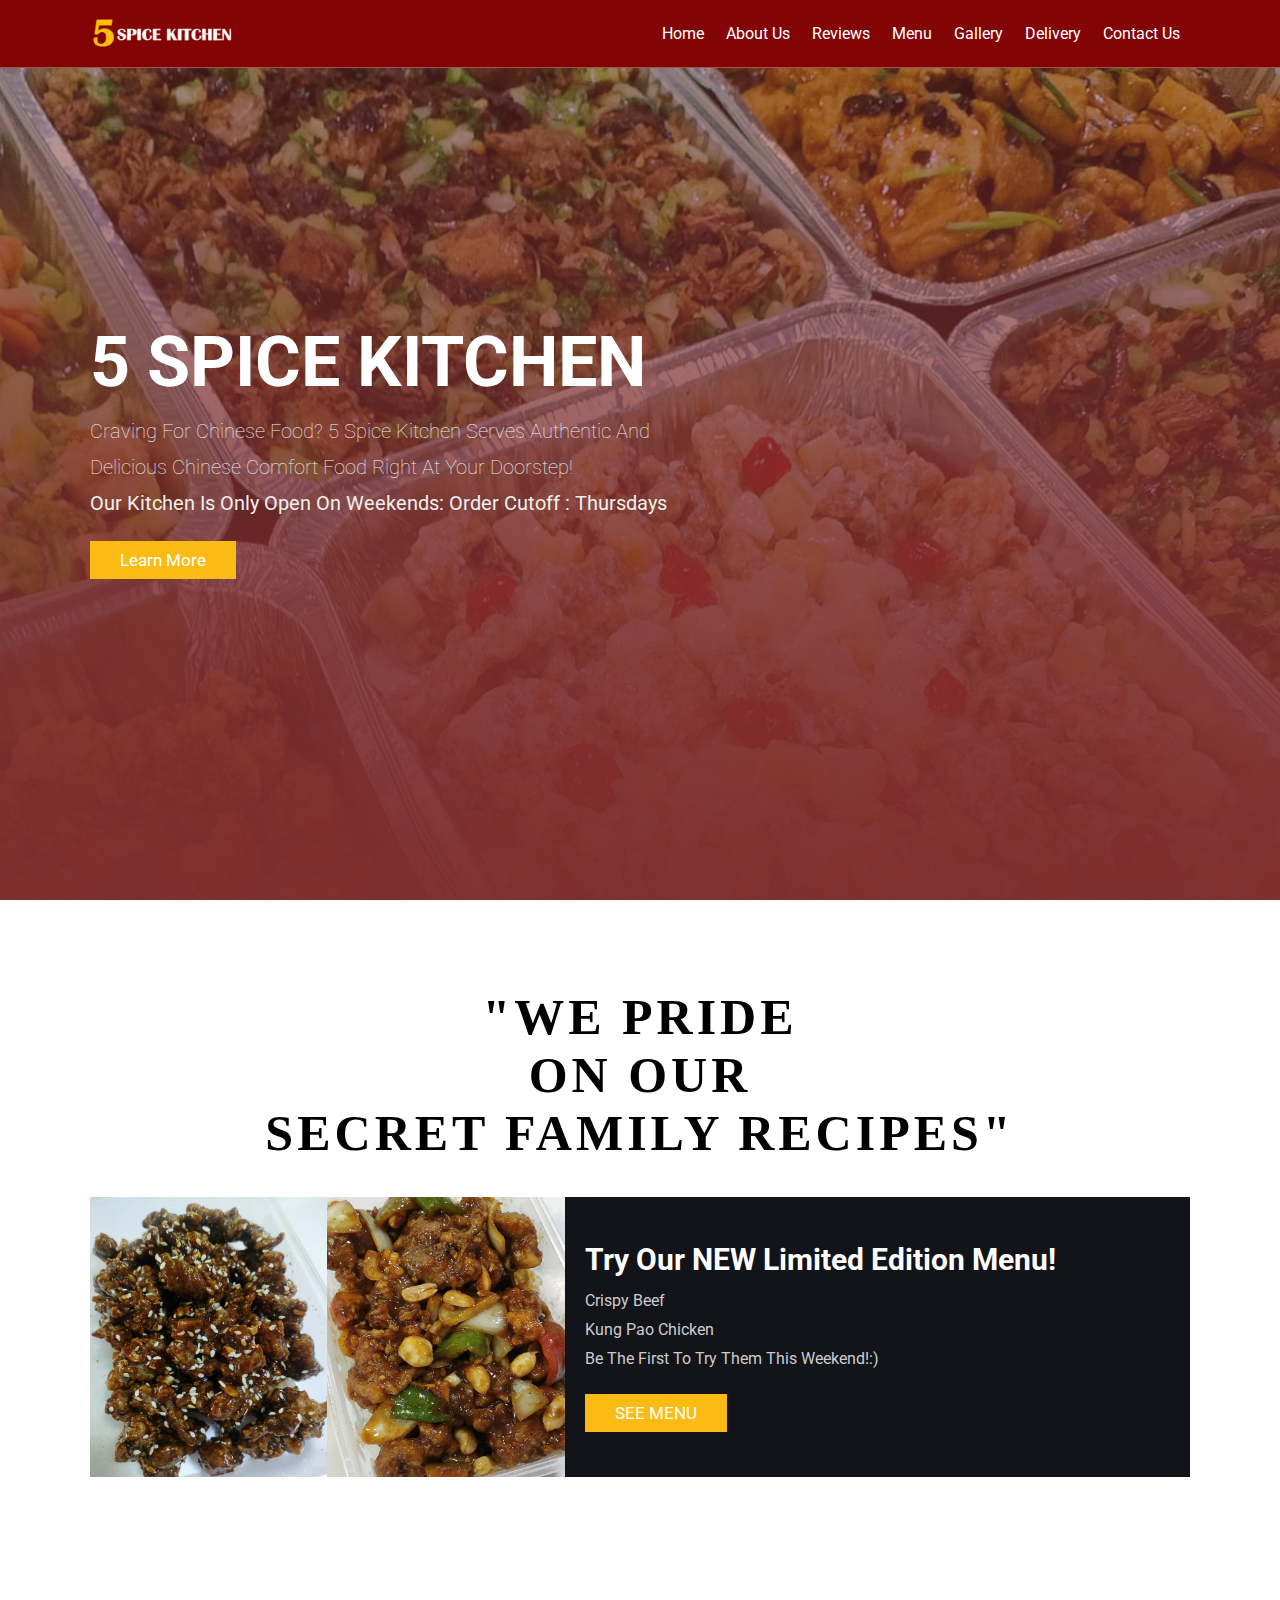
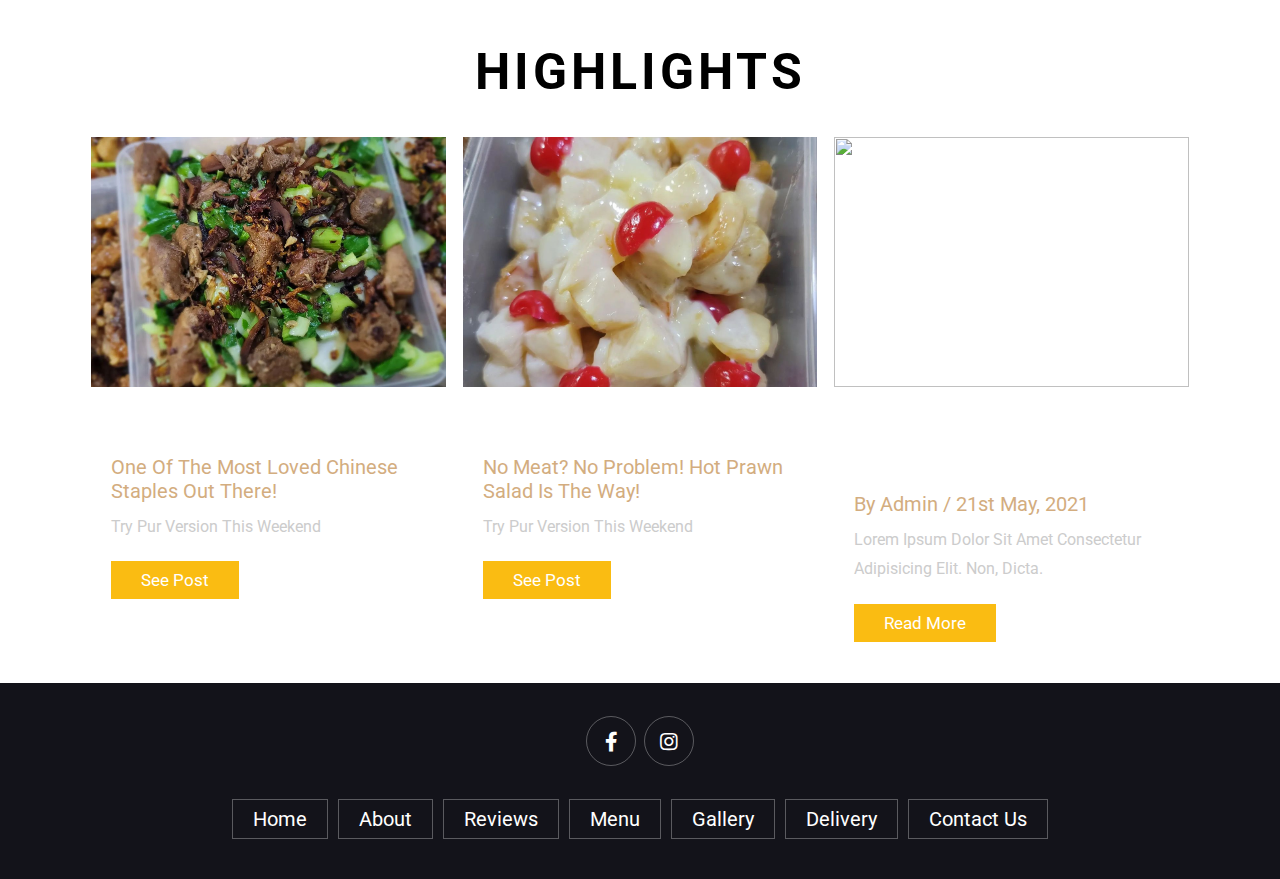
==== 5Spice/index.html @ 285caa4f "sum" ====
<!DOCTYPE html>
<html lang="en">
<head>
    <meta charset="UTF-8">
    <meta http-equiv="X-UA-Compatible" content="IE=edge">
    <meta name="viewport" content="width=device-width, initial-scale=1.0">
    <title>5 Spice Kitchen</title>

    <!-- font awesome cdn link  -->
    <link rel="stylesheet" href="https://cdnjs.cloudflare.com/ajax/libs/font-awesome/5.15.4/css/all.min.css">

    <!-- custom css file link  -->
    <link rel="stylesheet" href="css/style.css">

</head>
<body>
    
<!-- header section starts  -->

<header class="header">

    <a href="#" class="logo">
        <img src="images/5spice.png" alt="">
    </a>

    <nav class="navbar">
        <a href="index.html">home</a>
        <a href="#about">about us</a>
        <a href="#reviews">reviews</a>
        <a href="#menu">menu</a>
        <a href="#about">gallery</a>
        <a href="#contact">delivery</a>
        <a href="#about">contact us</a>


</header>

<!-- header section ends -->

<!-- home section starts  -->

<section class="home" id="home">

    <div class="content">
        <h3>5 spice kitchen</h3>
        <p>Craving for chinese food? 5 spice kitchen serves authentic and delicious Chinese comfort food right at your doorstep!
            <br>
            <b>Our Kitchen is only open on weekends:
            Order cutoff : Thursdays</b></p>
        <a href="#ulo" class="btn">learn more</a>
    </div>

</section>

<!-- home section ends -->

<!-- section starts  -->

<section class="about" id="about" style="background-color: #FFFFFF;">

    <h1>
        <span id="ulo"> <br>"We pride <br>on our<br> secret family recipes"</span>
    </h1>

    <div class="row">

        <div class="image">
            <img src="images/beef.jpeg" width="50%" style="float:left" alt="">
            <img src="images/chicken.jpeg" width="50%" style="float:right" alt="">

        </div>

        <div class="content">
            <h3>Try our NEW limited edition menu! </h3>
            <p>Crispy beef <br>
                Kung pao chicken<br>
                Be the first to try them this weekend!:)</p>
            <a href="#" class="btn">SEE MENU</a>
        </div>

    </div>

</section>

<!-- section ends -->

<!-- blogs section starts  -->

<section class="blogs" id="blogs" style="background-color: #FFFFFF;">

    <h1> <br><br>highlights</h1>
    <div class="box-container">

        <div class="box">
            <div class="image">
                <img src="images/kiampung.jpeg" alt="">
            </div>
            <div class="content">
                <a href=""# class="title">KIAMPENG</a>
                <span>one of the most loved chinese staples out there!</span>
                <p>Try pur version this weekend</p>
                <a href="https://www.instagram.com/p/CcnNLJmvqdR/" class="btn">See post</a>
            </div>
        </div>

        <div class="box">
            <div class="image">
                <img src="images/prawn.jpeg" alt="">
            </div>
            <div class="content">
                <a href="#" class="title">PRAWN SALAD</a>
                <span>No meat? No problem! Hot prawn salad is the way!</span>
                <p>Try pur version this weekend</p>
                <a href="https://www.instagram.com/p/CcQDwZSvueu/" class="btn">See post</a>
            </div>
        </div>

        <div class="box">
            <div class="image">
                <img src="images/blog-3.jpeg" alt="">
            </div>
            <div class="content">
                <a href="#" class="title">tasty and refreshing coffee</a>
                <span>by admin / 21st may, 2021</span>
                <p>Lorem ipsum dolor sit amet consectetur adipisicing elit. Non, dicta.</p>
                <a href="#" class="btn">read more</a>
            </div>
        </div>

    </div>

</section>

<!-- blogs section ends -->
<!-- footer section starts  -->

<section class="footer">

    <div class="share">
        <a href="https://www.facebook.com/5spicekitchenph" class="fab fa-facebook-f"></a>
        <a href="https://www.instagram.com/5spicekitchenph/" class="fab fa-instagram"></a>
    </div>

    <div class="links">
        <a href="index.html">home</a>
        <a href="#">about</a>
        <a href="#reviews">reviews</a>
        <a href="#">menu</a>
        <a href="#about">gallery</a>
        <a href="#">delivery</a>
        <a href="#about">contact us</a>
    </div>

</section>

<!-- footer section ends -->

















<!-- custom js file link  -->
<script src="js/script.js"></script>

</body>
</html>
---- 5Spice/css/style.css ----
@import url('https://fonts.googleapis.com/css2?family=Roboto:wght@100;300;400;500;700&display=swap');

:root{
    --main-color:#d3ad7f;
    --black:#13131a;
    --bg:#010103;
    --border:.1rem solid rgba(255,255,255,.3);
}

*{
    font-family: 'Roboto', sans-serif;
    margin:0; padding:0;
    box-sizing: border-box;
    outline: none; border:none;
    text-decoration: none;
    text-transform: capitalize;
    transition: .2s linear;
}

html{
    font-size: 62.5%;
    overflow-x: hidden;
    scroll-padding-top: 9rem;
    scroll-behavior: smooth;
}

html::-webkit-scrollbar{
    width: .8rem;
}

html::-webkit-scrollbar-track{
    background: transparent;
}

html::-webkit-scrollbar-thumb{
    background: #fff;
    border-radius: 5rem;
}

body{
    background: var(--bg);
}

section{
    padding:2rem 7%;
}

.heading span{
    color:#000000;
    text-transform: uppercase;
    text-align: right;
}

.btn{
    margin-top: 1rem;
    display: inline-block;
    padding:.9rem 3rem;
    font-size: 1.7rem;
    color:#fff;
    background: #fabc12;
    cursor: pointer;
}

.btn:hover{
    letter-spacing: .2rem;
}

.header{
    background: var(--bg);
    display: flex;
    align-items: center;
    justify-content: space-between;
    padding:1.5rem 7%;
    border-bottom: var(--border);
    position: fixed;
    top:0; left: 0; right: 0;
    z-index: 1000;
    background-color: #830404;
}

.header .logo img{
    height: 3.5rem;
    background-color: #830404;
}

.navbar{
    background-color: #830404;
}
.header .navbar a{
    margin:0 1rem;
    font-size: 1.6rem;
    color:#fff;
    background-color: #830404;
}

.header .navbar a:hover{
    color:var(--main-color);
    border-bottom: .1rem solid var(--main-color);
    padding-bottom: .5rem;
}

.header .icons div{
    color:#fff;
    cursor: pointer;
    font-size: 2.5rem;
    margin-left: 2rem;
}

.header .icons div:hover{
    color:var(--main-color);
}

#menu-btn{
    display: none;
}

.header .search-form{
    position: absolute;
    top:115%; right: 7%;
    background: #fff;
    width: 50rem;
    height: 5rem;
    display: flex;
    align-items: center;
    transform: scaleY(0);
    transform-origin: top;
}

.header .search-form.active{
    transform: scaleY(1);
}

.header .search-form input{
    height: 100%;
    width: 100%;
    font-size: 1.6rem;
    color:var(--black);
    padding:1rem;
    text-transform: none;
}

.header .search-form label{
    cursor: pointer;
    font-size: 2.2rem;
    margin-right: 1.5rem;
    color:var(--black);
}

.header .search-form label:hover{
    color:var(--main-color);
}

.header .cart-items-container{
    position: absolute;
    top:100%; right: -100%;
    height: calc(100vh - 9.5rem);
    width: 35rem;
    background: #fff;
    padding:0 1.5rem;
}

.header .cart-items-container.active{
    right: 0;
}

.header .cart-items-container .cart-item{
    position: relative;
    margin:2rem 0;
    display: flex;
    align-items: center;
    gap:1.5rem;
}

.header .cart-items-container .cart-item .fa-times{
    position: absolute;
    top:1rem; right: 1rem;
    font-size: 2rem;
    cursor: pointer;
    color: var(--black);
}

.header .cart-items-container .cart-item .fa-times:hover{
    color:var(--main-color);
}

.header .cart-items-container .cart-item img{
    height: 7rem;
}

.header .cart-items-container .cart-item .content h1{
    font-size: 4rem;
    color:var(--black);
    padding-bottom: .5rem;
}

.header .cart-items-container .cart-item .content .price{
    font-size: 1.5rem;
    color:var(--main-color);
}

.header .cart-items-container .btn{
    width: 100%;
    text-align: center;
}

.home{
    min-height: 100vh;
    display: flex;
    align-items: center;
    background:url(../images/header.jpg) no-repeat ;
    background-size: cover;
    background-position: center;
}

.home .content{
    max-width: 60rem;
}

.home .content h3{
    font-size: 7rem;
    text-transform: uppercase;
    color:  #fff;
    text-align: left;
}

.home .content p{
    font-size: 2rem;
    font-weight: lighter;
    line-height: 1.8;
    padding:1rem 0;
    color:#eee;
}

.about h1{
    text-align: center;
    padding-top: 1rem;
    padding-bottom: 3.5rem;
    font-size: 5rem;
    letter-spacing: 4px;

}
.about span{
    font-family:Brush Script MT, cursive;
    text-transform: uppercase;
}

.about .row{
    display: flex;
    align-items: center;
    background:var(--black);
    flex-wrap: wrap;
}

.about .row .image{
    flex:1 1 30rem;
}

.about .row .image img{
    width: 50%;
    height: 280px;
}
.about .row .content{
    flex:1 1 45rem;
    padding:2rem;
}

.about .row .content h3{
    font-size: 3rem;
    color:#fff;
}

.about .row .content p{
    font-size: 1.6rem;
    color:#ccc;
    padding:1rem 0;
    line-height: 1.8;
}

.menu .box-container{
    display: grid;
    grid-template-columns: repeat(auto-fit, minmax(30rem, 1fr));
    gap:1.5rem;
}

.menu .box-container .box{
    padding:5rem;
    text-align: center;
    border:var(--border);    
}

.menu .box-container .box img{
    height: 10rem;
}

.menu .box-container .box h3{
    color: #fff;
    font-size: 2rem;
    padding:1rem 0;
}

.menu .box-container .box .price{
    color: #fff;
    font-size: 2.5rem;
    padding:.5rem 0;
}

.menu .box-container .box .price span{
    font-size: 1.5rem;
    text-decoration: line-through;
    font-weight: lighter;
}

.menu .box-container .box:hover{
    background:#fff;
}

.menu .box-container .box:hover > *{
    color:var(--black);
}

.products .box-container{
    display: grid;
    grid-template-columns: repeat(auto-fit, minmax(30rem, 1fr));
    gap:1.5rem;
}

.products .box-container .box{
    text-align: center;
    border:var(--border);
    padding: 2rem;
}

.products .box-container .box .icons a{
    height: 5rem;
    width: 5rem;
    line-height: 5rem;
    font-size: 2rem;
    border:var(--border);
    color:#fff;
    margin:.3rem;
}

.products .box-container .box .icons a:hover{
    background:var(--main-color);
}

.products .box-container .box .image{
    padding: 2.5rem 0;
}

.products .box-container .box .image img{
    height: 25rem;
}

.products .box-container .box .content h3{
    color:#fff;
    font-size: 2.5rem;
}

.products .box-container .box .content .stars{
    padding: 1.5rem;
}

.products .box-container .box .content .stars i{
    font-size: 1.7rem;
    color: var(--main-color);
}

.products .box-container .box .content .price{
    color:#fff;
    font-size: 2.5rem;
}

.products .box-container .box .content .price span{
    text-decoration: line-through;
    font-weight: lighter;
    font-size: 1.5rem;
}

.review .box-container{
    display: grid;
    grid-template-columns: repeat(auto-fit, minmax(30rem, 1fr));
    gap:1.5rem;
}

.review .box-container .box{
    border:var(--border);
    text-align: center;
    padding:3rem 2rem;
}

.review .box-container .box p{
    font-size: 1.5rem;
    line-height: 1.8;
    color:#000000;
    padding:2rem 0;
}

.review .box-container .box .user{
    height: 7rem;
    width: 7rem;
    border-radius: 50%;
    object-fit: cover;
}

.review .box-container .box h3{
    padding:1rem 0;
    font-size: 2rem;
    color:#000000;
}

.review .box-container .box .stars i{
    font-size: 1.5rem;
    color:var(--main-color);
}

.contact .row{
    display: flex;
    background:var(--black);
    flex-wrap: wrap;
    gap:1rem;
}

.contact .row .map{
    flex:1 1 45rem;
    width: 100%;
    object-fit: cover;
}

.contact .row form{
    flex:1 1 45rem;
    padding:5rem 2rem;
    text-align: center;
}

.contact .row form h3{
    text-transform: uppercase;
    font-size: 3.5rem;
    color:#fff;
}

.contact .row form .inputBox{
    display: flex;
    align-items: center;
    margin-top: 2rem;
    margin-bottom: 2rem;
    background:var(--bg);
    border:var(--border);
}

.contact .row form .inputBox span{
    color:#fff;
    font-size: 2rem;
    padding-left: 2rem;
}

.contact .row form .inputBox input{
    width: 100%;
    padding:2rem;
    font-size: 1.7rem;
    color:#fff;
    text-transform: none;
    background:none;
}
.blogs h1{
     text-align: center;
    text-transform: uppercase;
    padding-top: 1rem;
    padding-bottom: 3.5rem;
    font-size: 5rem;
    letter-spacing: 4px;
}
.blogs .box-container{
    display: grid;
    grid-template-columns: repeat(auto-fit, minmax(30rem, 1fr));
    gap:1.5rem;
}

.blogs .box-container .box{
    border:var(--border);    
}

.blogs .box-container .box .image{
    height: 25rem;
    overflow:hidden;
    width: 100%;
}

.blogs .box-container .box .image img{
    height: 100%;
    object-fit: cover;
    width: 100%;
}

.blogs .box-container .box:hover .image img{
    transform: scale(1.2);
}

.blogs .box-container .box .content{
    padding:2rem;
}

.blogs .box-container .box .content .title{
    font-size: 2.5rem;
    line-height: 1.5;
    color:#fff;
}

.blogs .box-container .box .content .title:hover{
    color:var(--main-color);
}

.blogs .box-container .box .content span{
    color:var(--main-color);
    display: block;
    padding-top: 1rem;
    font-size: 2rem;
}

.blogs .box-container .box .content p{
    font-size: 1.6rem;
    line-height: 1.8;
    color:#ccc;
    padding:1rem 0;
}

.footer{
    background:var(--black);
    text-align: center;
}

.footer .share{
    padding:1rem 0;
}

.footer .share a{
    height: 5rem;
    width: 5rem;
    line-height: 5rem;
    font-size: 2rem;
    color:#fff;
    border:var(--border);
    margin:.3rem;
    border-radius: 50%;
}

.footer .share a:hover{
    background-color: var(--main-color);
}

.footer .links{
    display: flex;
    justify-content: center;
    flex-wrap: wrap;
    padding:2rem 0;
    gap:1rem;
}

.footer .links a{
    padding:.7rem 2rem;
    color:#fff;
    border:var(--border);
    font-size: 2rem;
}

.footer .links a:hover{
    background:var(--main-color);
}

.footer .credit{
    font-size: 2rem;
    color:#fff;
    font-weight: lighter;
    padding:1.5rem;
}

.footer .credit span{
    color:var(--main-color);
}













/* media queries  */
@media (max-width:991px){

    html{
        font-size: 55%;
    }

    .header{
        padding:1.5rem 2rem;
    }

    section{
        padding:2rem;
    }

}

@media (max-width:768px){

    #menu-btn{
        display: inline-block;
    }

    .header .navbar{
        position: absolute;
        top:100%; right: -100%;
        background: #fff;
        width: 30rem;
        height: calc(100vh - 9.5rem);
    }

    .header .navbar.active{
        right:0;
    }

    .header .navbar a{
        color:var(--black);
        display: block;
        margin:1.5rem;
        padding:.5rem;
        font-size: 2rem;
    }

    .header .search-form{
        width: 90%;
        right: 2rem;
    }

    .home{
        background-position: left;
        justify-content: center;
        text-align: center;
    }

    .home .content h3{
        font-size: 4.5rem;
    }

    .home .content p{
        font-size: 1.5rem;
    }

}

@media (max-width:450px){

    html{
        font-size: 50%;
    }

}
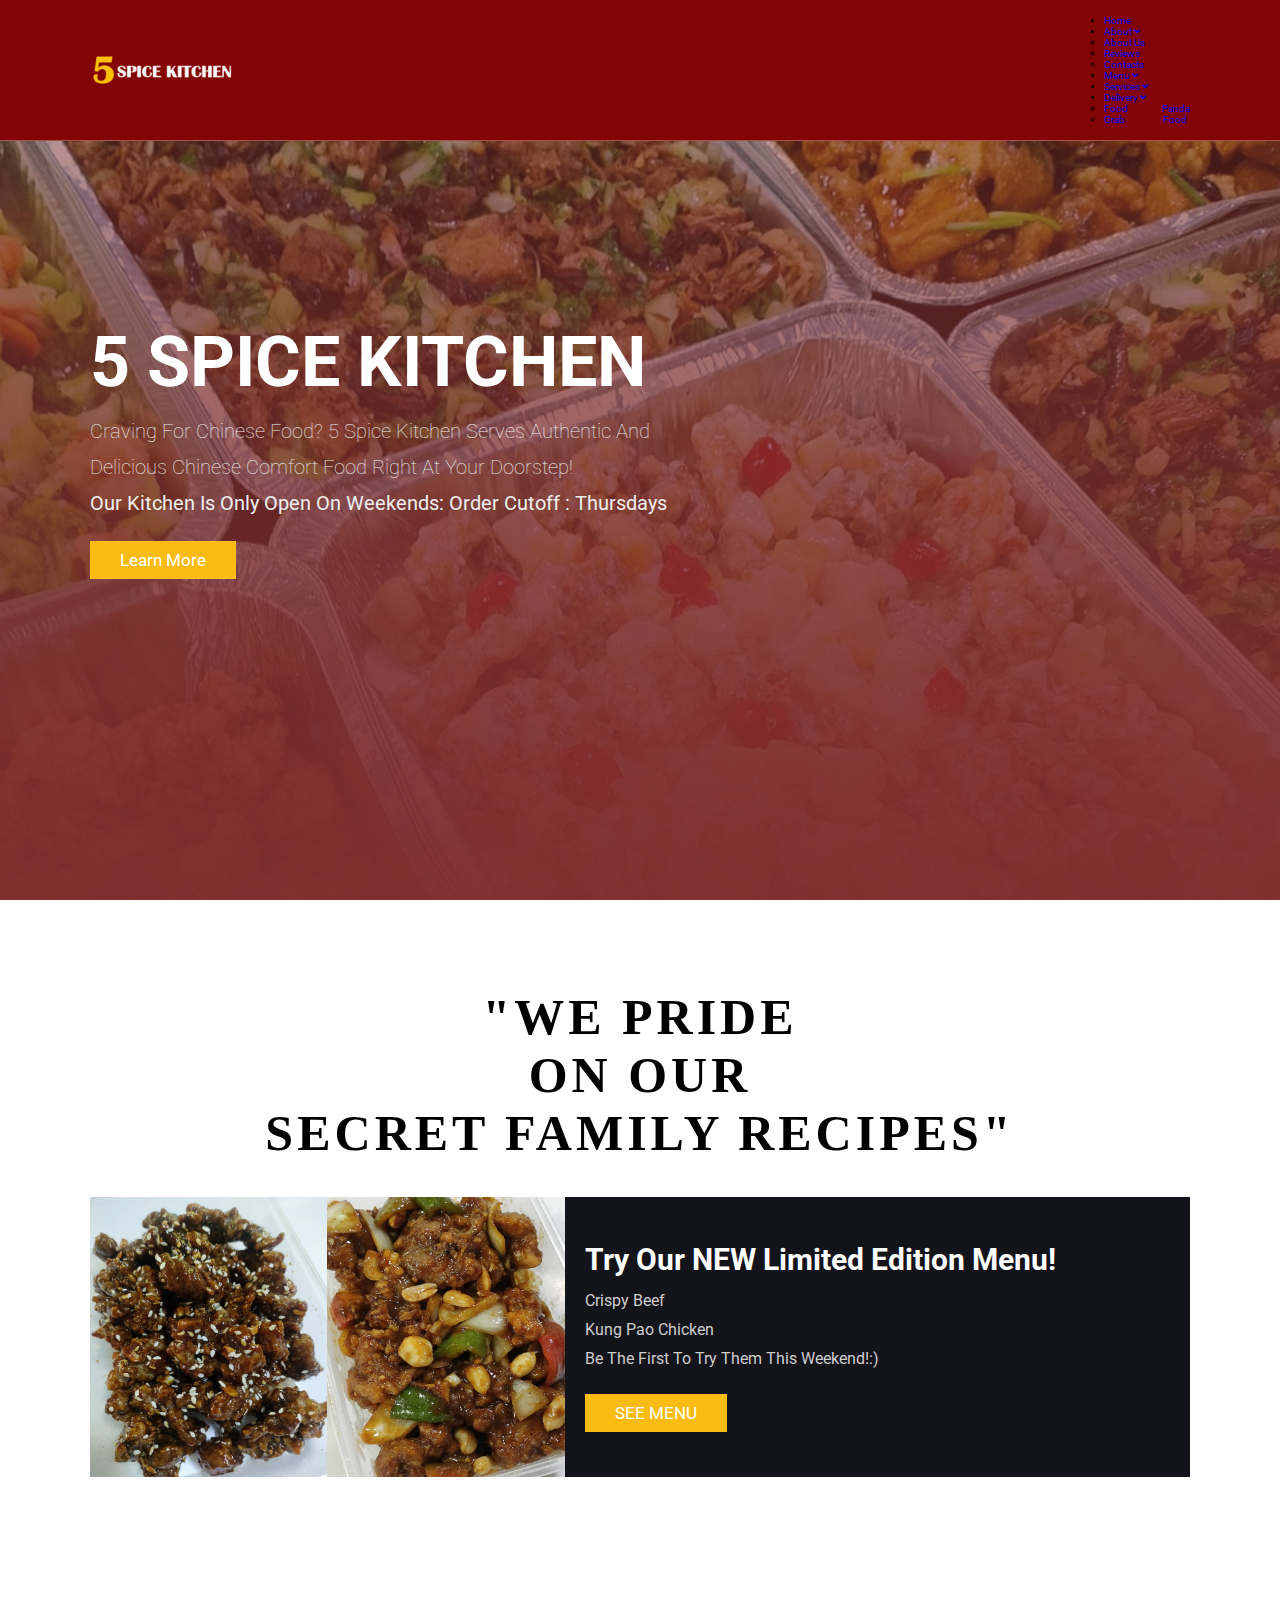
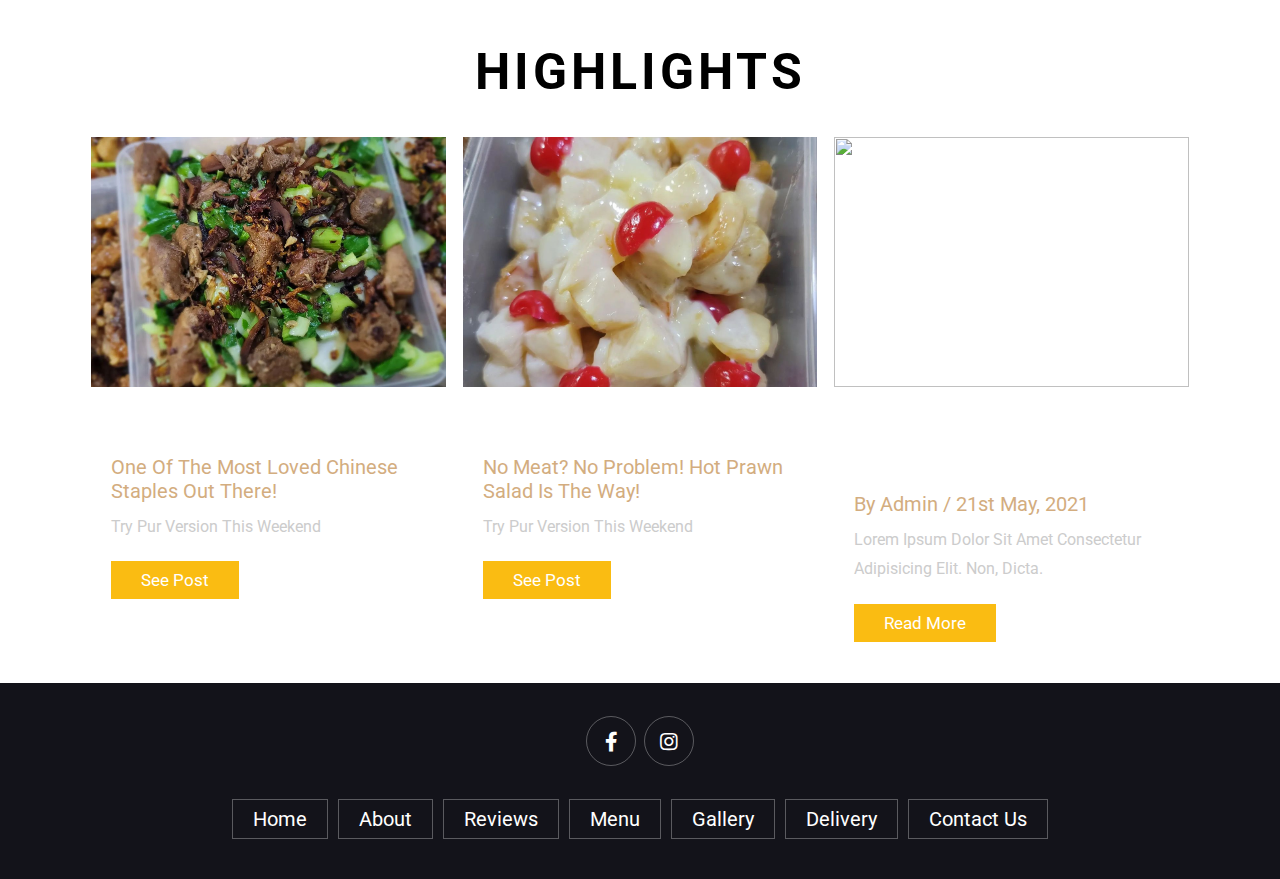
==== commit ecc327f9: "Add files via upload" ====
--- a/5Spice/index.html
+++ b/5Spice/index.html
@@ -14,7 +14,7 @@
 
 </head>
 <body>
-    
+
 <!-- header section starts  -->
 
 <header class="header">
@@ -23,14 +23,29 @@
         <img src="images/5spice.png" alt="">
     </a>
 
-    <nav class="navbar">
-        <a href="index.html">home</a>
-        <a href="#about">about us</a>
-        <a href="#reviews">reviews</a>
-        <a href="#menu">menu</a>
-        <a href="#about">gallery</a>
-        <a href="#contact">delivery</a>
-        <a href="#about">contact us</a>
+    <div class="nav">
+      <ul class="menu">
+        <li class="menu-item"><a href="#">Home</a></li>
+        <li class="menu-item">
+          <a class="sub-btn" href="#">About <i class="fas fa-angle-down"></i> </a>
+          <ul class="sub-menu">
+            <li class="sub-item"><a href="#">About us</a></li>
+            <li class="sub-item"><a href="#">Reviews</a></li>
+            <li class="sub-item"><a href="#">Contacts</a></li>
+          </ul>
+        </li>
+        <li class="menu-item"><a href="#">Menu <i class="fas fa-angle-down"></i> </a></li>
+        <li class="menu-item"><a href="#">Services <i class="fas fa-angle-down"></i> </a></li>
+        <li class="menu-item">
+          <a href="#">Delivery <i class="fas fa-angle-down"></i> </a>
+          <ul class="sub-menu">
+            <li class="sub-item"><a href="#">Food &nbsp; &nbsp; &nbsp; &nbsp; &nbsp; &nbsp; &nbsp;
+               &nbsp; Panda</a></li>
+            <li class="sub-item"><a href="#">Grab &nbsp; &nbsp; &nbsp; &nbsp; &nbsp; &nbsp; &nbsp;
+               &nbsp; &nbsp; Food</a></li>
+
+          </ul>
+        </li>
 
 
 </header>
@@ -175,4 +190,4 @@
 <script src="js/script.js"></script>
 
 </body>
-</html>+</html>
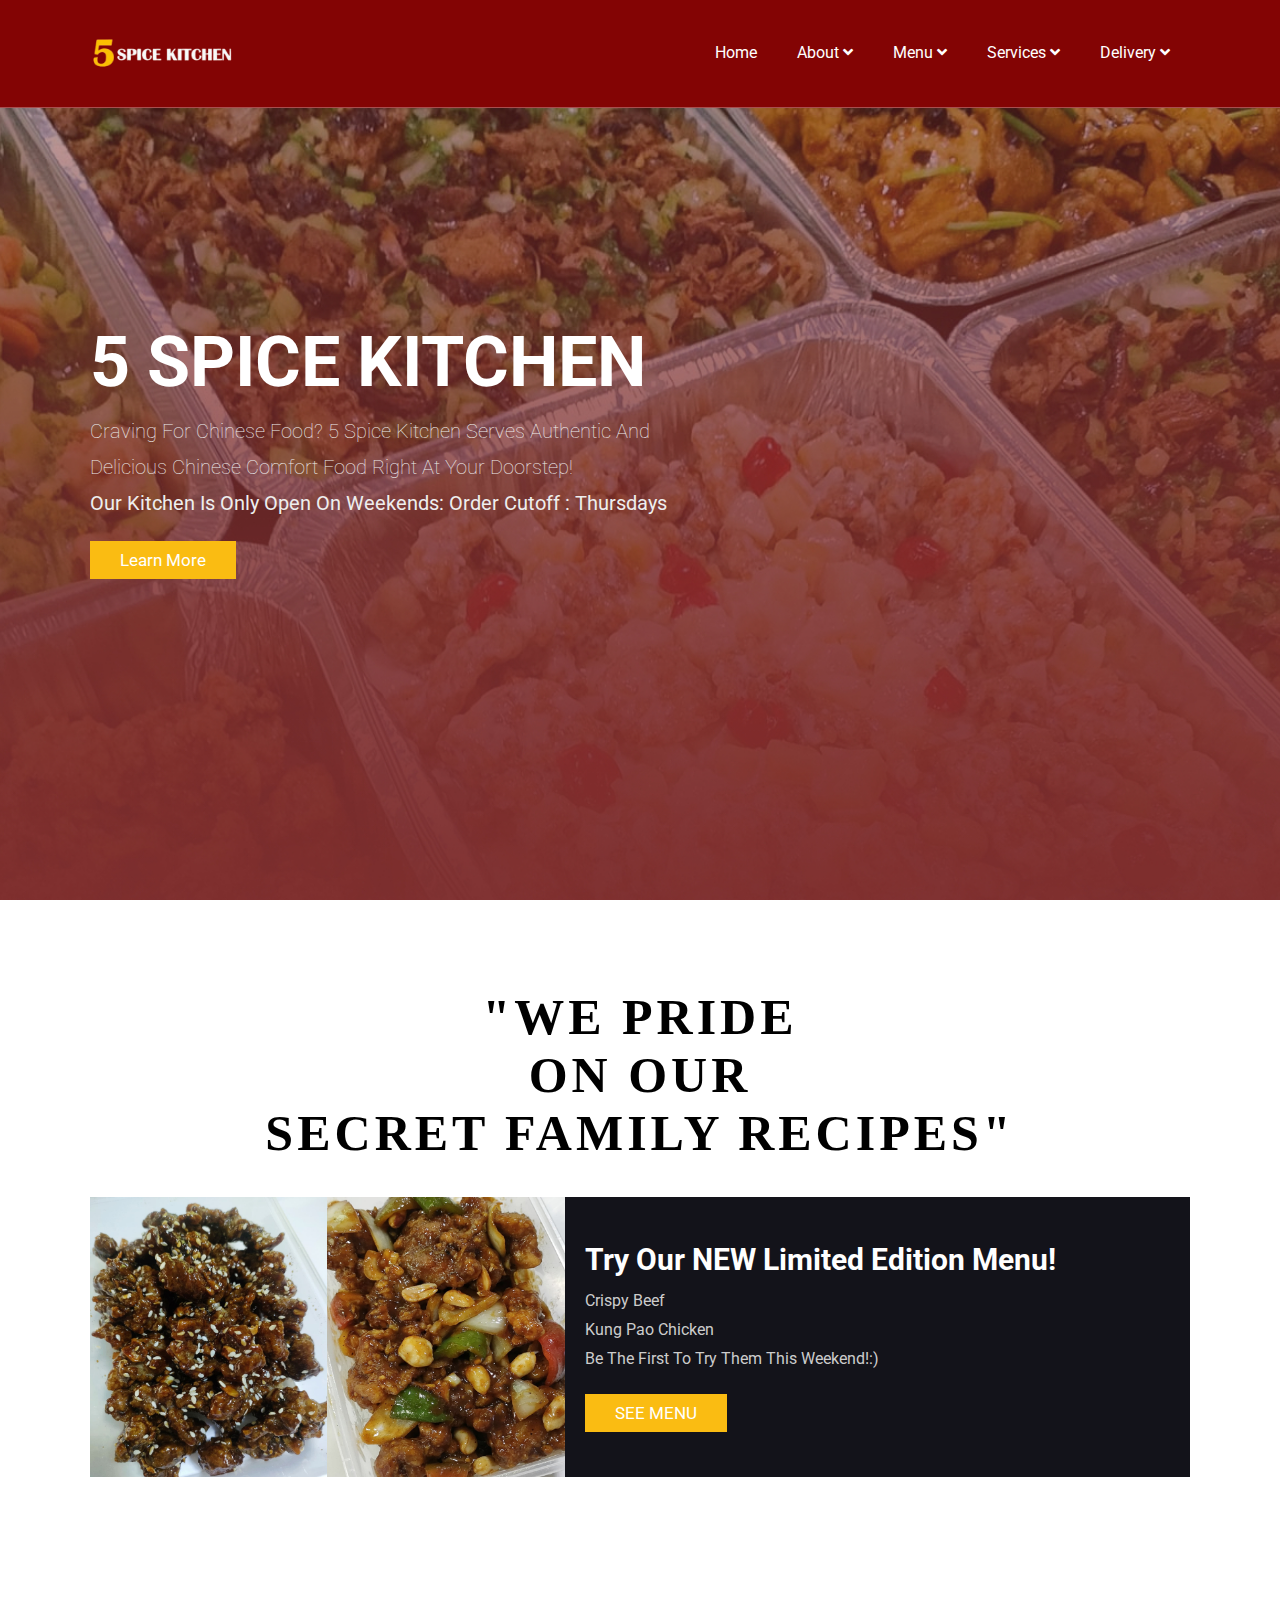
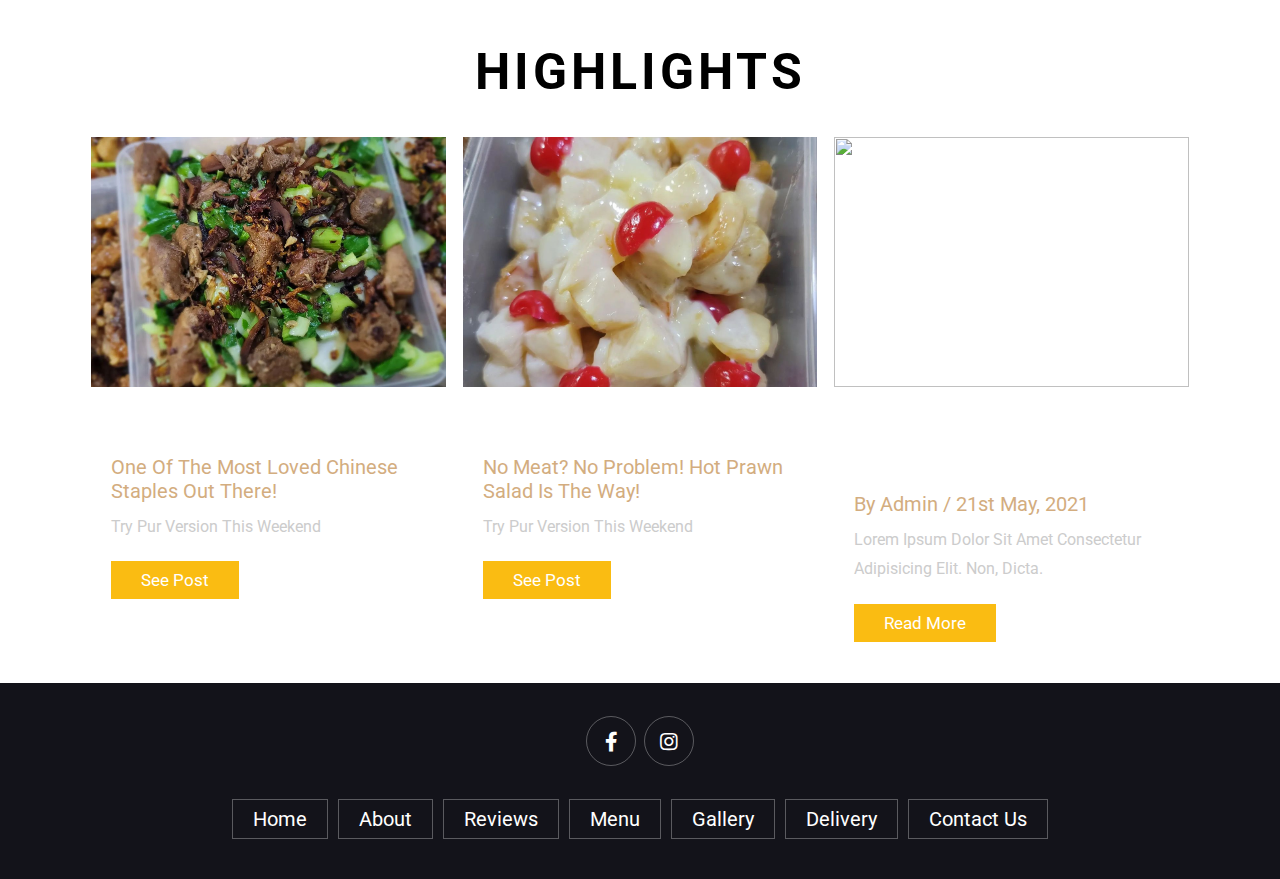
==== commit e0472b5f: "Update index.html" ====
--- a/5Spice/index.html
+++ b/5Spice/index.html
@@ -29,7 +29,7 @@
         <li class="menu-item">
           <a class="sub-btn" href="#">About <i class="fas fa-angle-down"></i> </a>
           <ul class="sub-menu">
-            <li class="sub-item"><a href="#">About us</a></li>
+            <li class="sub-item"><a href="about.html">About us</a></li>
             <li class="sub-item"><a href="#">Reviews</a></li>
             <li class="sub-item"><a href="#">Contacts</a></li>
           </ul>
--- a/5Spice/css/style.css
+++ b/5Spice/css/style.css
@@ -51,6 +51,76 @@
     text-align: right;
 }
 
+header .nav{
+  position: relative;
+  line-height: 75px;
+}
+
+header .nav .menu{
+  position: relative;
+  display: flex;
+  justify-content: center;
+  list-style: none;
+  user-select: none;
+}
+
+.menu-item > a{
+  color: #fff;
+  font-size: 1.6rem;
+  text-decoration: none;
+  margin: 20px;
+  padding: 25px 0;
+}
+
+.menu-item > a:hover{
+  color:var(--main-color);
+  transition: 0.3s;
+  border-bottom: .1rem solid var(--main-color);
+  padding-bottom: .5rem;
+}
+
+.menu-item .sub-menu {
+  position: absolute;
+  background: #830404;
+  top: 74px;
+  line-height:40px;
+  list-style: none;
+  border-radius: 0 0 8px 8px;
+  box-shadow: 0 5px 25px rgb(0 0 0 / 20%);
+  pointer-events: none;
+  transform: translateY(0);
+  opacity: 0;
+  transition: 0.3s;
+  transition-property: transform, opacity;
+}
+
+.menu-item:hover .sub-menu {
+  pointer-events: all;
+  transform: translateY(0);
+  opacity: 1;
+}
+
+.menu-item .sub-menu .sub-item {
+  position: relative;
+  padding: 7px 0;
+  cursor: pointer;
+  box-shadow: inset 0px -30px 5px -30px rgba(255, 255, 255, 0.2);
+}
+
+.menu-item .sub-menu .sub-item a{
+  color: #fff;
+  font-size: 1.6rem;
+  text-decoration: none;
+  padding: 15px 30px;
+}
+
+
+.menu-item .sub-menu .sub-item:hover{
+  background-color: var(--main-color);
+  border-bottom: .1rem solid var(--main-color);
+  padding-bottom: .5rem;
+}
+
 .btn{
     margin-top: 1rem;
     display: inline-block;
@@ -276,6 +346,59 @@
     line-height: 1.8;
 }
 
+.aboutus h1{
+    text-align: left;
+    padding-top: 5rem;
+    padding-bottom: 3.5rem;
+    font-size: 5rem;
+    letter-spacing: 4px;
+}
+
+.aboutus span{
+    font-family:Brush Script MT, cursive;
+    text-transform: uppercase;
+}
+
+.aboutus .row{
+    display: flex;
+    align-items: center;
+    background:var(--black);
+    flex-wrap: wrap;
+}
+
+.aboutus .row .image{
+    flex:1 1 10rem;
+}
+
+.aboutus .row .image img{
+    width: 50%;
+    height: 550px;
+}
+.aboutus .row .image2 {
+    flex:1 1 10rem;
+}
+
+.aboutus .row .image2 img{
+    width: 100%;
+    height: 600px;
+}
+.aboutus .row .content{
+    flex:1 1 45rem;
+    padding:2rem;
+}
+
+.aboutus .row .content h3{
+    font-size: 3rem;
+    color:#fff;
+}
+
+.aboutus .row .content p{
+    font-size: 1.6rem;
+    color:#ccc;
+    padding:1rem 0;
+    line-height: 1.8;
+}
+
 .menu .box-container{
     display: grid;
     grid-template-columns: repeat(auto-fit, minmax(30rem, 1fr));
@@ -285,7 +408,7 @@
 .menu .box-container .box{
     padding:5rem;
     text-align: center;
-    border:var(--border);    
+    border:var(--border);
 }
 
 .menu .box-container .box img{
@@ -477,7 +600,7 @@
 }
 
 .blogs .box-container .box{
-    border:var(--border);    
+    border:var(--border);
 }
 
 .blogs .box-container .box .image{
@@ -660,4 +783,4 @@
         font-size: 50%;
     }
 
-}+}
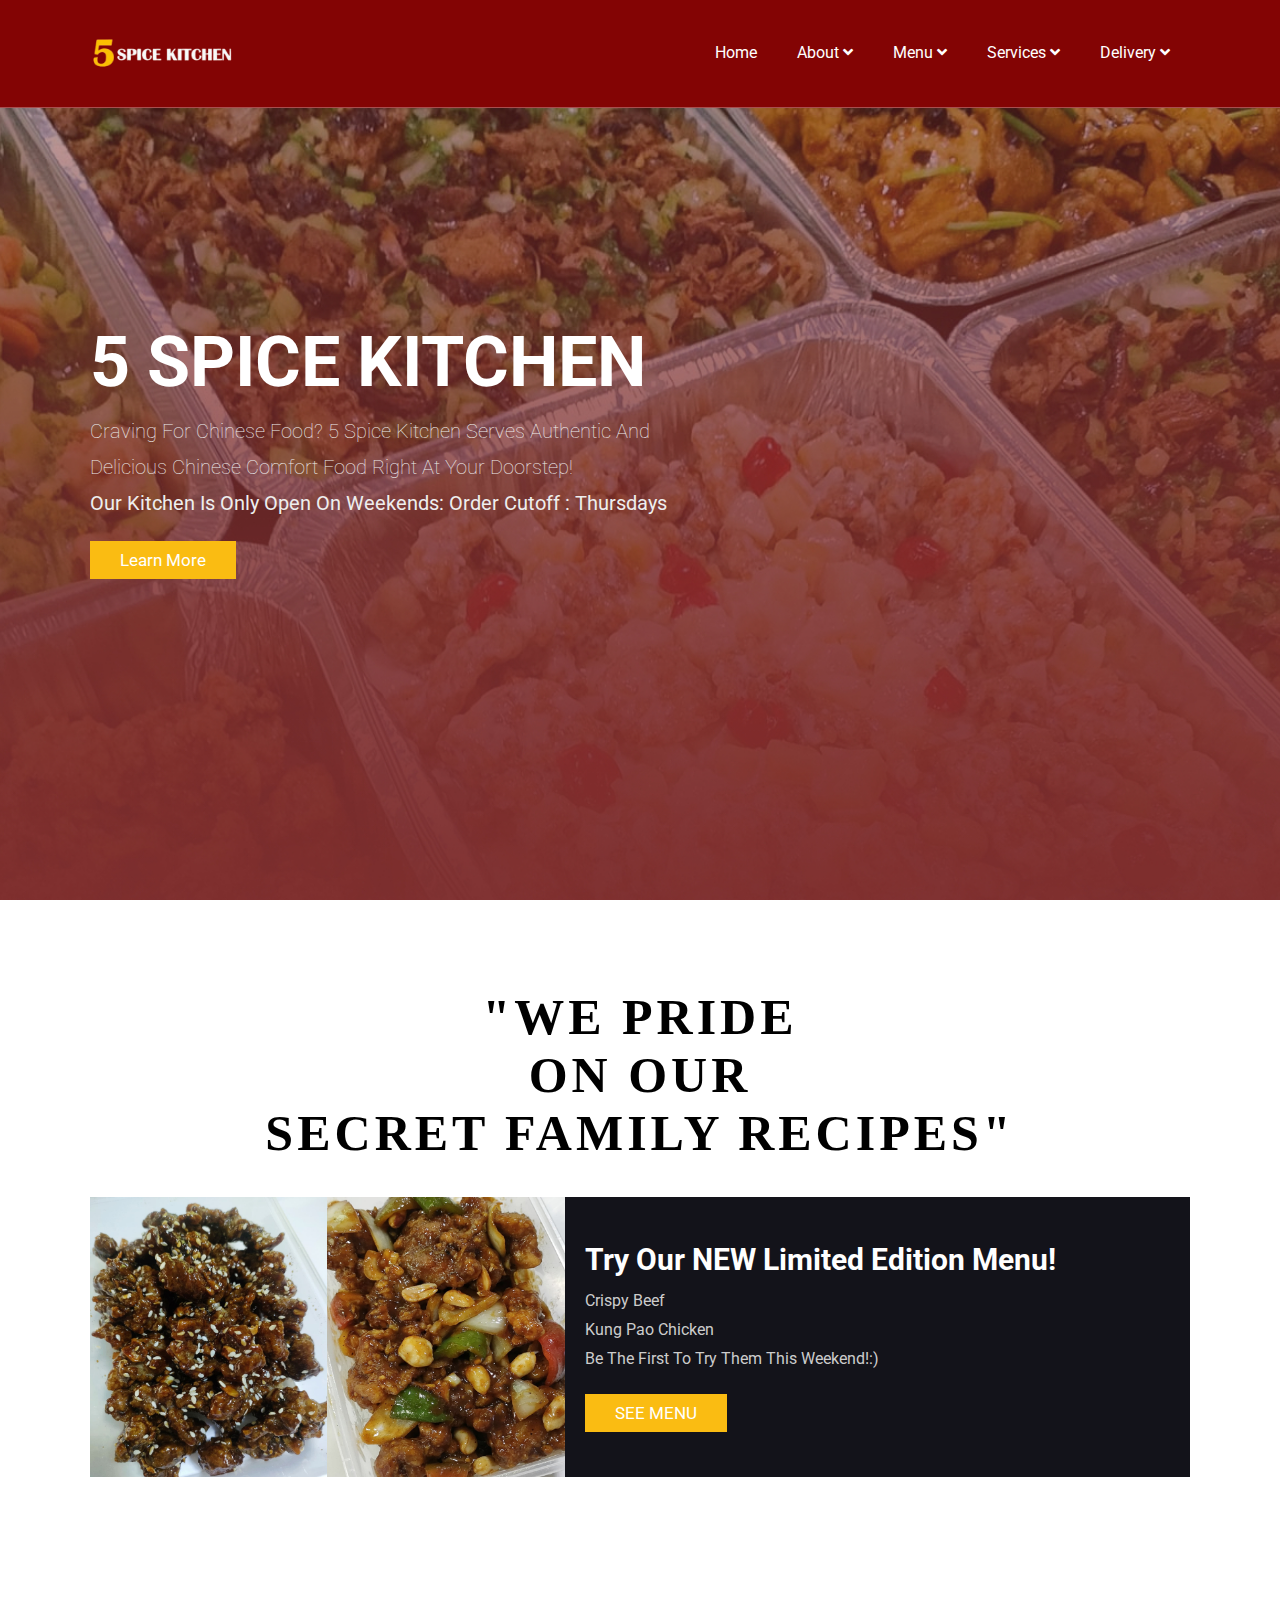
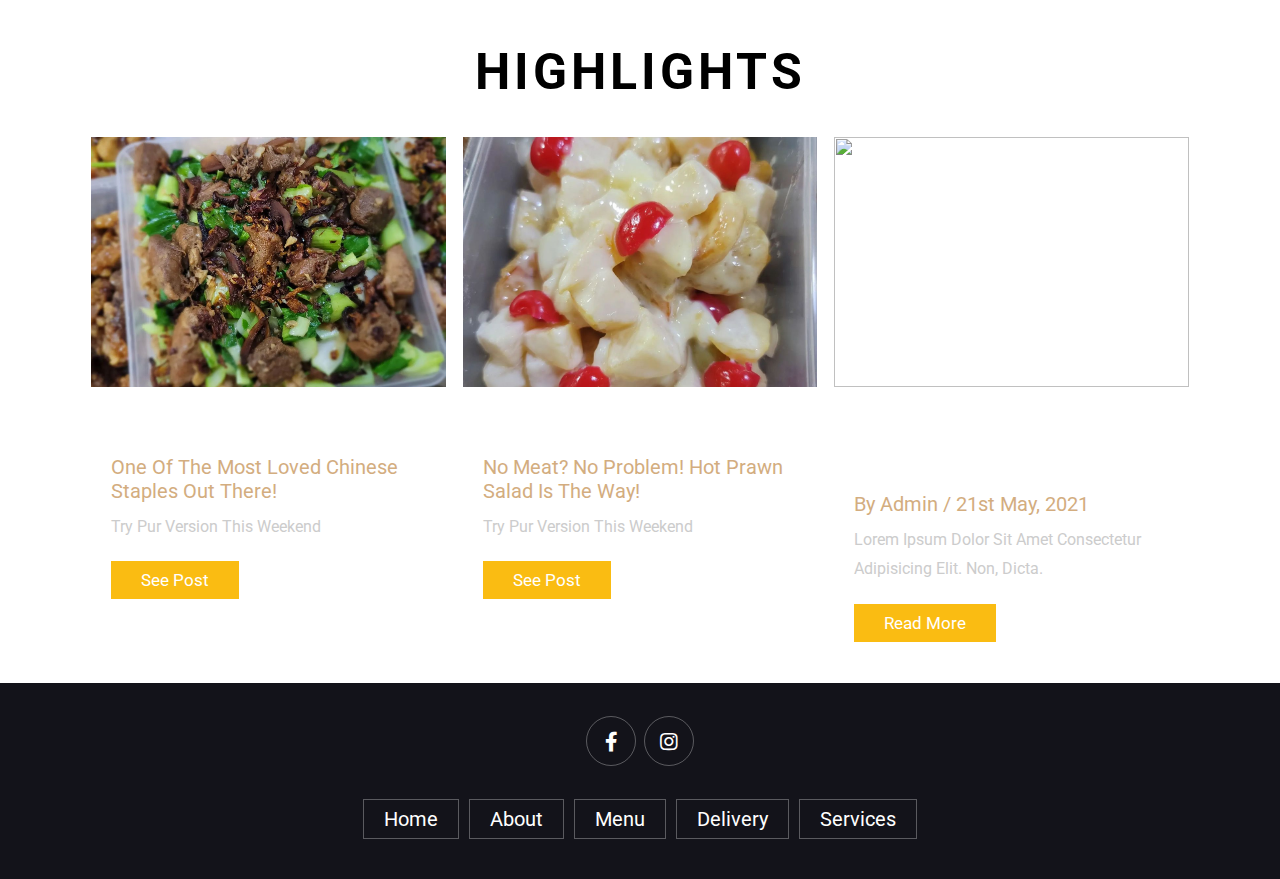
==== commit 70a1006f: "main" ====
--- a/5Spice/index.html
+++ b/5Spice/index.html
@@ -39,10 +39,8 @@
         <li class="menu-item">
           <a href="#">Delivery <i class="fas fa-angle-down"></i> </a>
           <ul class="sub-menu">
-            <li class="sub-item"><a href="#">Food &nbsp; &nbsp; &nbsp; &nbsp; &nbsp; &nbsp; &nbsp;
-               &nbsp; Panda</a></li>
-            <li class="sub-item"><a href="#">Grab &nbsp; &nbsp; &nbsp; &nbsp; &nbsp; &nbsp; &nbsp;
-               &nbsp; &nbsp; Food</a></li>
+            <li class="sub-item"><a href="#"><center>Food Panda</center></a></li>
+            <li class="sub-item"><a href="#"><center>Grab Food</center></a></li>
 
           </ul>
         </li>
@@ -159,11 +157,9 @@
     <div class="links">
         <a href="index.html">home</a>
         <a href="#">about</a>
-        <a href="#reviews">reviews</a>
         <a href="#">menu</a>
-        <a href="#about">gallery</a>
-        <a href="#">delivery</a>
-        <a href="#about">contact us</a>
+        <a href="#about">delivery</a>
+        <a href="#about">services</a>
     </div>
 
 </section>
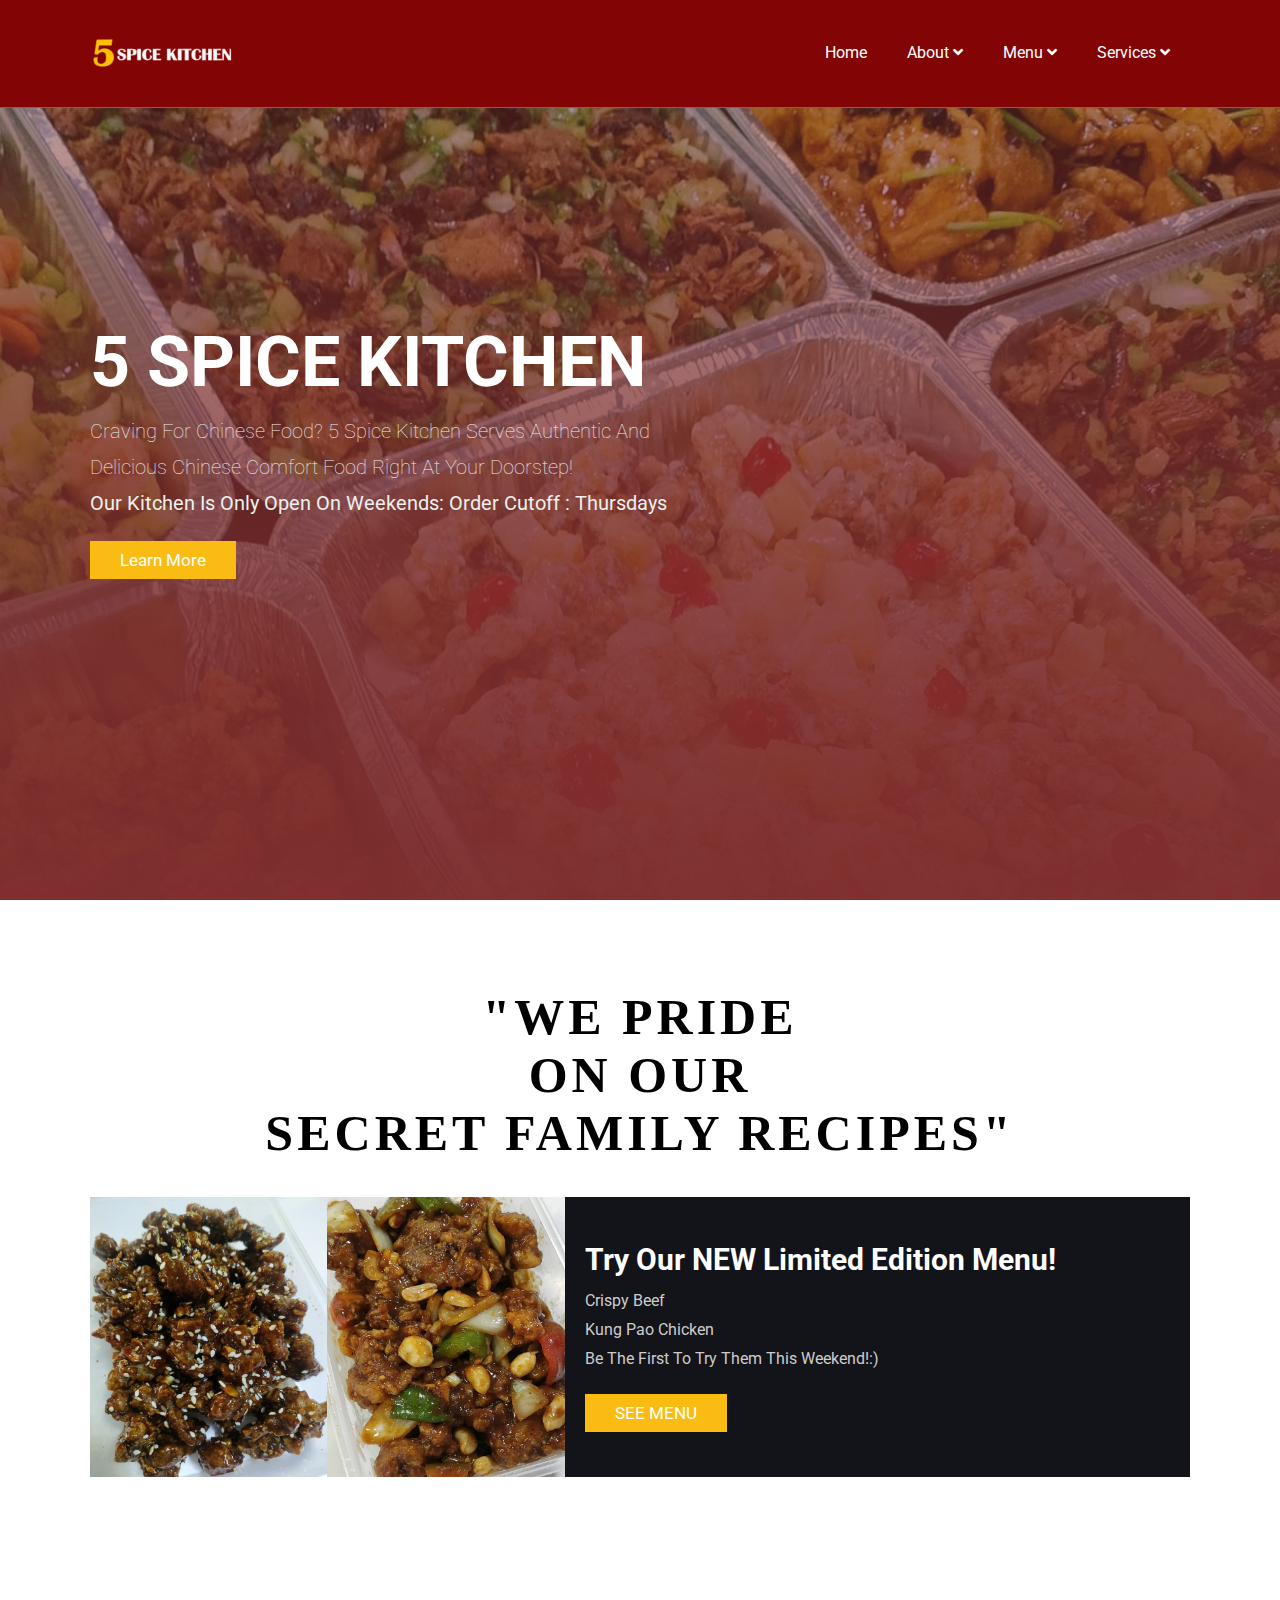
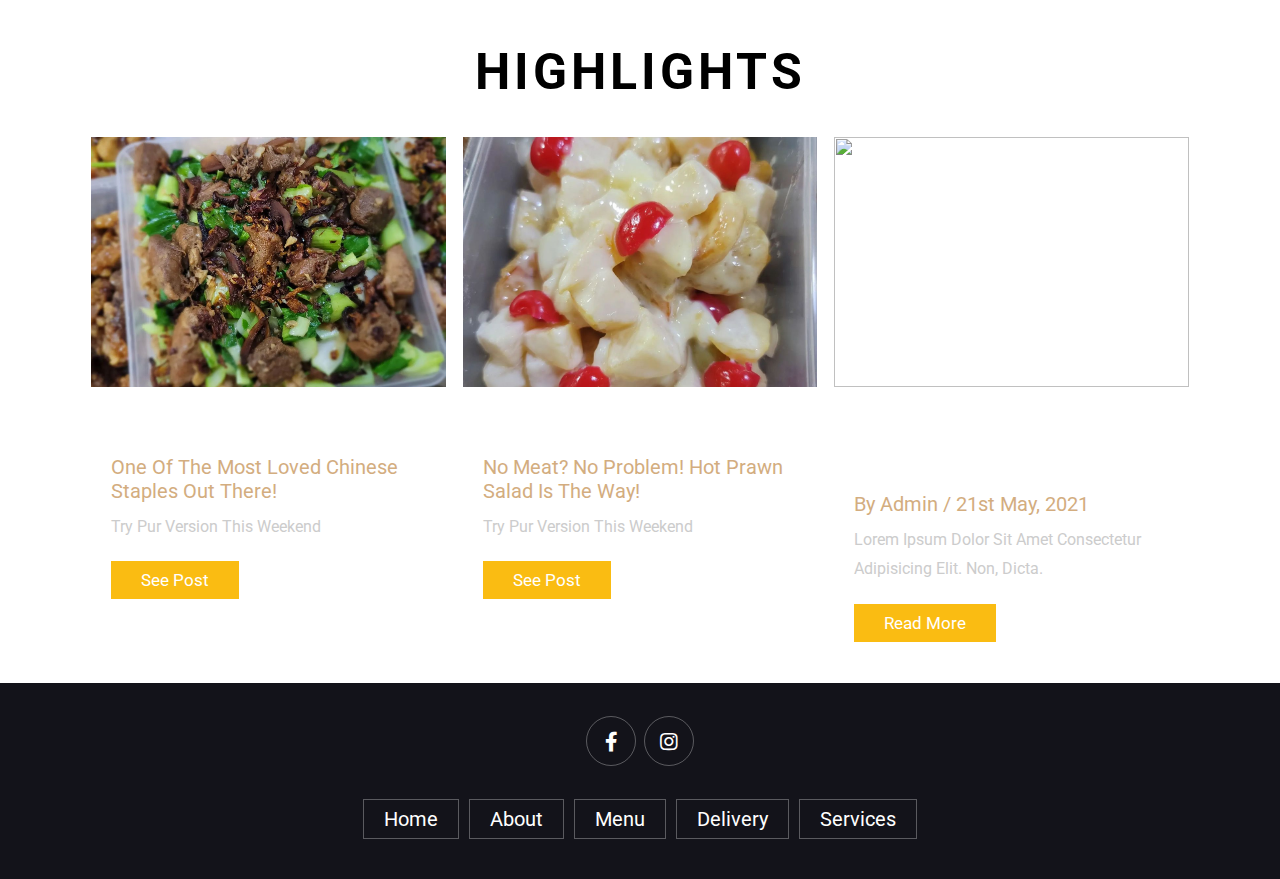
==== commit 56b516c4: "howto" ====
--- a/5Spice/index.html
+++ b/5Spice/index.html
@@ -23,9 +23,9 @@
         <img src="images/5spice.png" alt="">
     </a>
 
-    <div class="nav">
+   <div class="nav">
       <ul class="menu">
-        <li class="menu-item"><a href="#">Home</a></li>
+        <li class="menu-item"><a href="index.html">Home</a></li>
         <li class="menu-item">
           <a class="sub-btn" href="#">About <i class="fas fa-angle-down"></i> </a>
           <ul class="sub-menu">
@@ -34,17 +34,21 @@
             <li class="sub-item"><a href="#">Contacts</a></li>
           </ul>
         </li>
-        <li class="menu-item"><a href="#">Menu <i class="fas fa-angle-down"></i> </a></li>
-        <li class="menu-item"><a href="#">Services <i class="fas fa-angle-down"></i> </a></li>
         <li class="menu-item">
-          <a href="#">Delivery <i class="fas fa-angle-down"></i> </a>
+          <a href="#">Menu <i class="fas fa-angle-down"></i> </a>
           <ul class="sub-menu">
-            <li class="sub-item"><a href="#"><center>Food Panda</center></a></li>
-            <li class="sub-item"><a href="#"><center>Grab Food</center></a></li>
+            <li class="sub-item"><a href="#">Ala Carte</a></li>
+            <li class="sub-item"><a href="#">Tray</a></li>
+          </ul>
+      </li>
 
+        <li class="menu-item">
+          <a href="#">Services <i class="fas fa-angle-down"></i> </a>
+          <ul class="sub-menu">
+            <li class="sub-item"><a href="howto.html"><center>How to Order</center></a></li>
+            <li class="sub-item"><a href="#">Socials</a></li>
           </ul>
         </li>
-
 
 </header>
 
--- a/5Spice/css/style.css
+++ b/5Spice/css/style.css
@@ -784,3 +784,4 @@
     }
 
 }
+
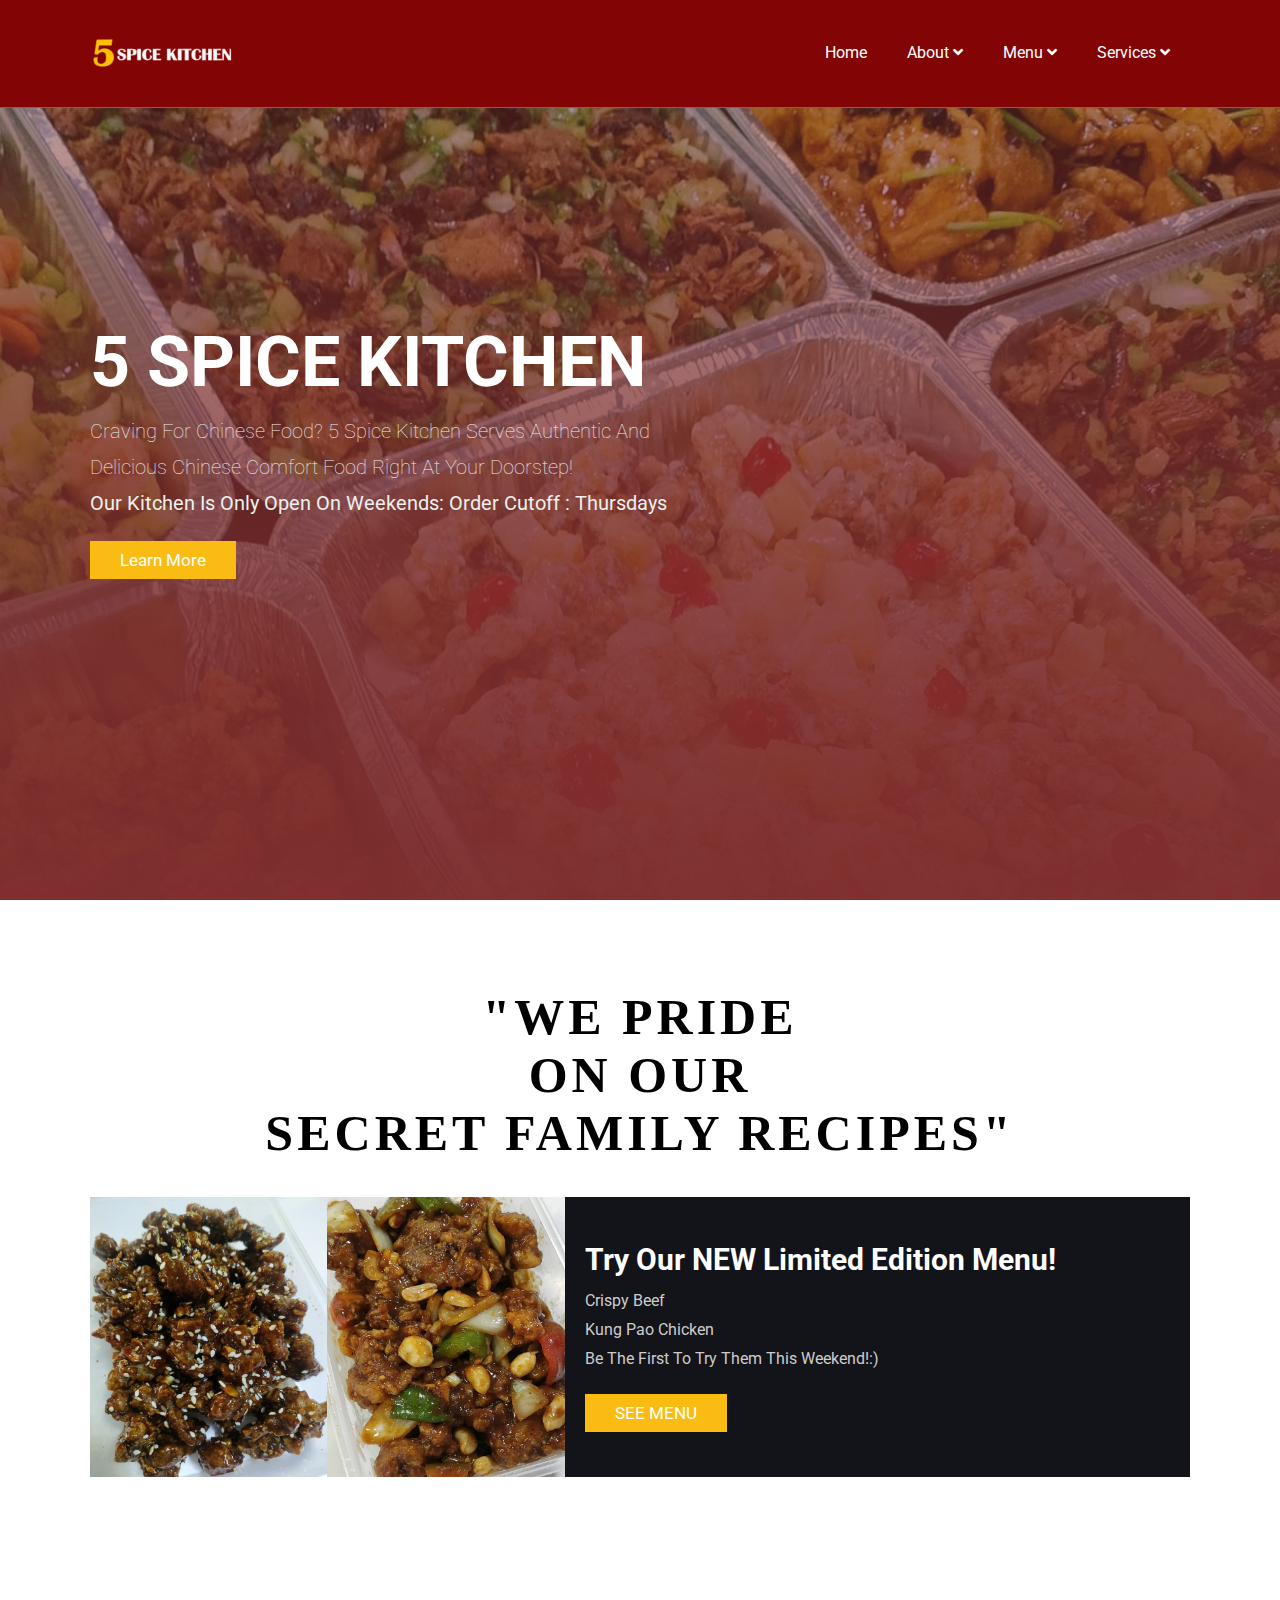
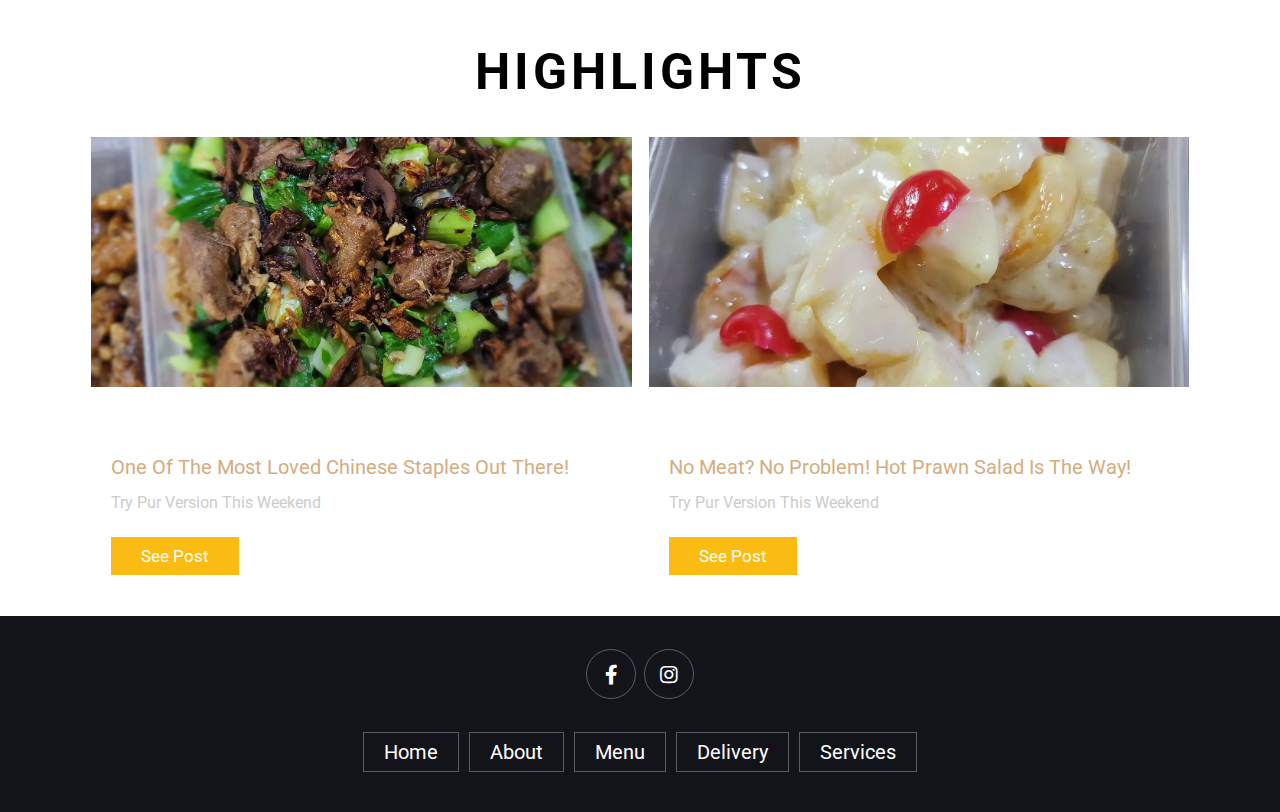
==== commit 27d2c90e: "fin" ====
--- a/5Spice/index.html
+++ b/5Spice/index.html
@@ -30,25 +30,26 @@
           <a class="sub-btn" href="#">About <i class="fas fa-angle-down"></i> </a>
           <ul class="sub-menu">
             <li class="sub-item"><a href="about.html">About us</a></li>
-            <li class="sub-item"><a href="#">Reviews</a></li>
-            <li class="sub-item"><a href="#">Contacts</a></li>
+            <li class="sub-item"><a href="reviews.html">Reviews</a></li>
+            <li class="sub-item"><a href="contacts.html">Contacts</a></li>
           </ul>
         </li>
         <li class="menu-item">
           <a href="#">Menu <i class="fas fa-angle-down"></i> </a>
           <ul class="sub-menu">
-            <li class="sub-item"><a href="#">Ala Carte</a></li>
-            <li class="sub-item"><a href="#">Tray</a></li>
+            <li class="sub-item"><a href="alacarte.html">Ala Carte</a></li>
+            <li class="sub-item"><a href="tray.html">Tray</a></li>
           </ul>
       </li>
 
+        </li>
+  
         <li class="menu-item">
           <a href="#">Services <i class="fas fa-angle-down"></i> </a>
           <ul class="sub-menu">
             <li class="sub-item"><a href="howto.html"><center>How to Order</center></a></li>
-            <li class="sub-item"><a href="#">Socials</a></li>
+            <li class="sub-item"><a href="suggest.html">Suggestions </a></li>
           </ul>
-        </li>
 
 </header>
 
@@ -113,7 +114,7 @@
                 <img src="images/kiampung.jpeg" alt="">
             </div>
             <div class="content">
-                <a href=""# class="title">KIAMPENG</a>
+                <a href="alacarte.html" class="title">KIAMPENG</a>
                 <span>one of the most loved chinese staples out there!</span>
                 <p>Try pur version this weekend</p>
                 <a href="https://www.instagram.com/p/CcnNLJmvqdR/" class="btn">See post</a>
@@ -125,24 +126,13 @@
                 <img src="images/prawn.jpeg" alt="">
             </div>
             <div class="content">
-                <a href="#" class="title">PRAWN SALAD</a>
+                <a href="alacarte.html" class="title">PRAWN SALAD</a>
                 <span>No meat? No problem! Hot prawn salad is the way!</span>
                 <p>Try pur version this weekend</p>
                 <a href="https://www.instagram.com/p/CcQDwZSvueu/" class="btn">See post</a>
             </div>
         </div>
 
-        <div class="box">
-            <div class="image">
-                <img src="images/blog-3.jpeg" alt="">
-            </div>
-            <div class="content">
-                <a href="#" class="title">tasty and refreshing coffee</a>
-                <span>by admin / 21st may, 2021</span>
-                <p>Lorem ipsum dolor sit amet consectetur adipisicing elit. Non, dicta.</p>
-                <a href="#" class="btn">read more</a>
-            </div>
-        </div>
 
     </div>
 
--- a/5Spice/css/style.css
+++ b/5Spice/css/style.css
@@ -382,6 +382,16 @@
     width: 100%;
     height: 600px;
 }
+
+.aboutus .row .image3 {
+    flex:1 1 50rem;
+}
+
+.aboutus .row .image3 img{
+    width: 100%;
+    height: 600px;
+}
+
 .aboutus .row .content{
     flex:1 1 45rem;
     padding:2rem;
@@ -399,6 +409,13 @@
     line-height: 1.8;
 }
 
+.aboutus .row .content blockquote{
+    font-size: 1.6rem;
+    color:#ccc;
+    padding:1rem 0;
+    line-height: 1.8;
+}
+
 .menu .box-container{
     display: grid;
     grid-template-columns: repeat(auto-fit, minmax(30rem, 1fr));
@@ -552,7 +569,7 @@
 
 .contact .row form{
     flex:1 1 45rem;
-    padding:5rem 2rem;
+    padding:15rem 2rem;
     text-align: center;
 }
 
